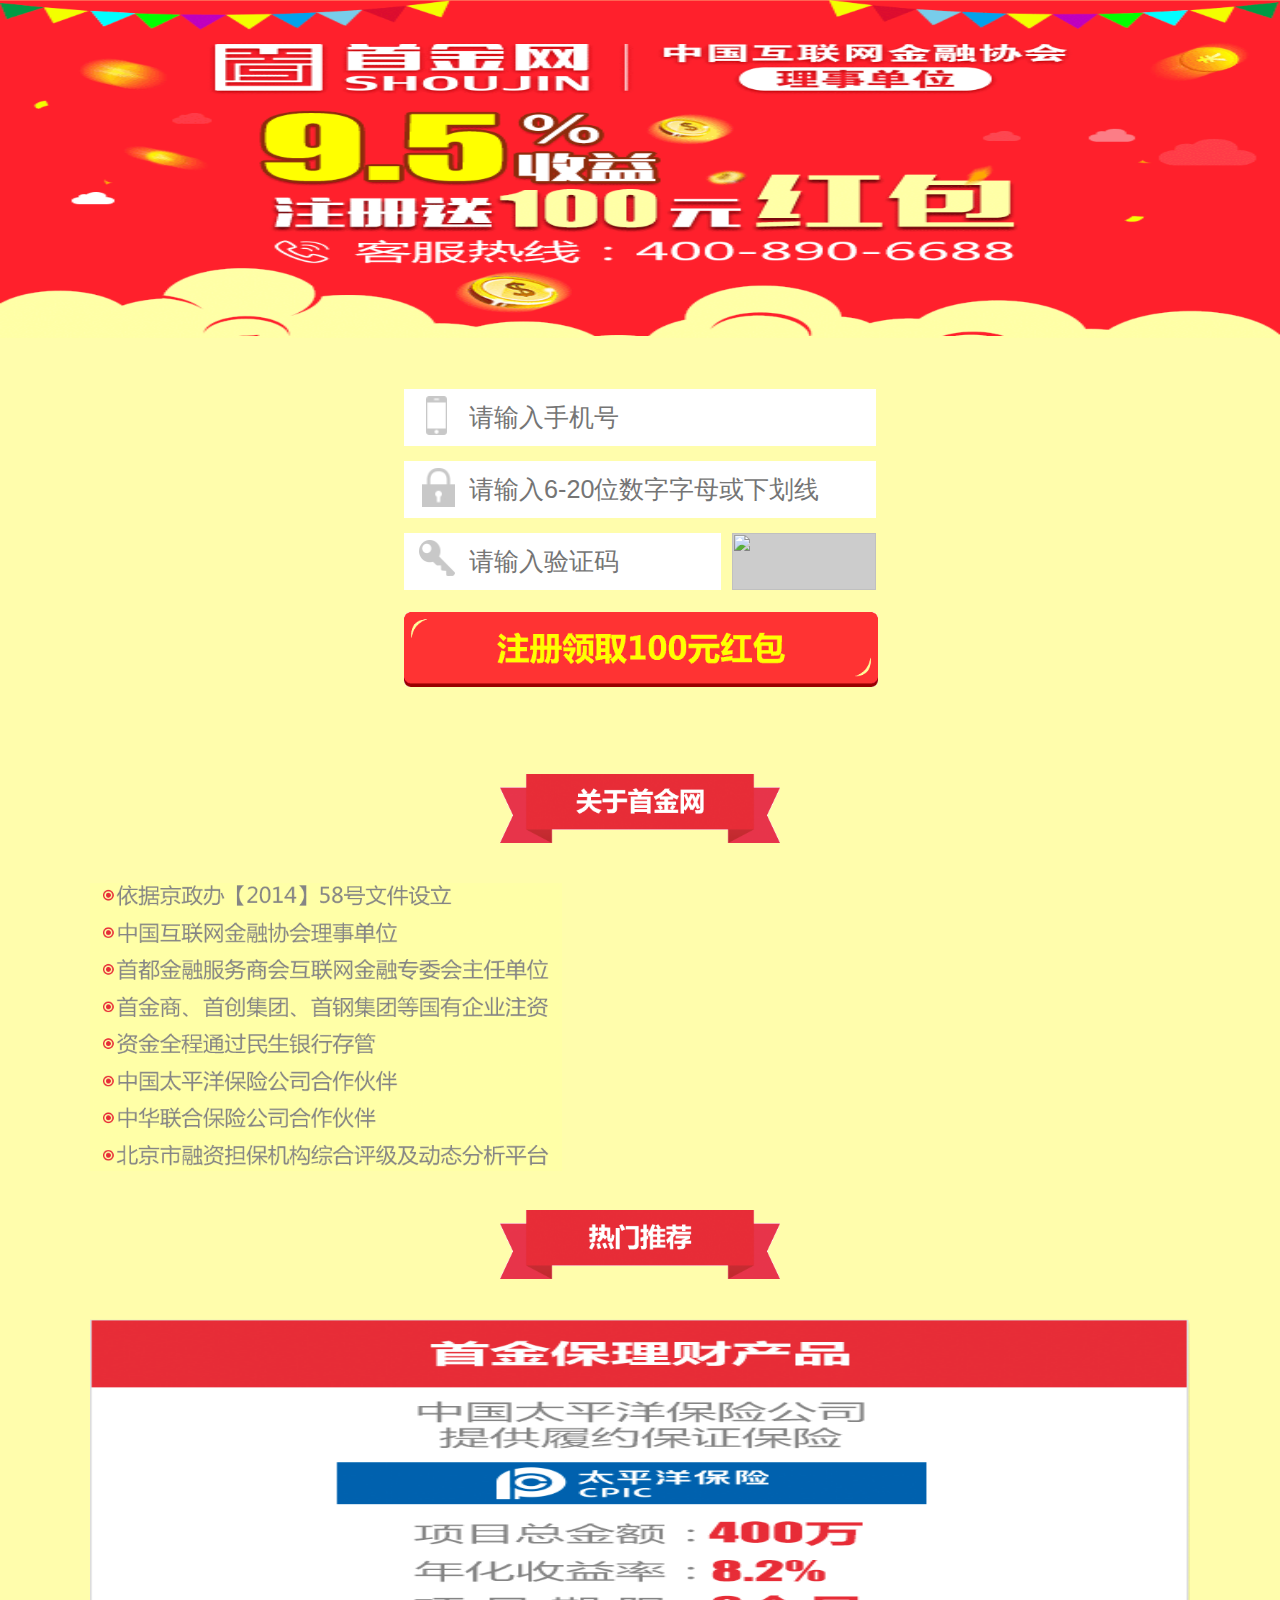
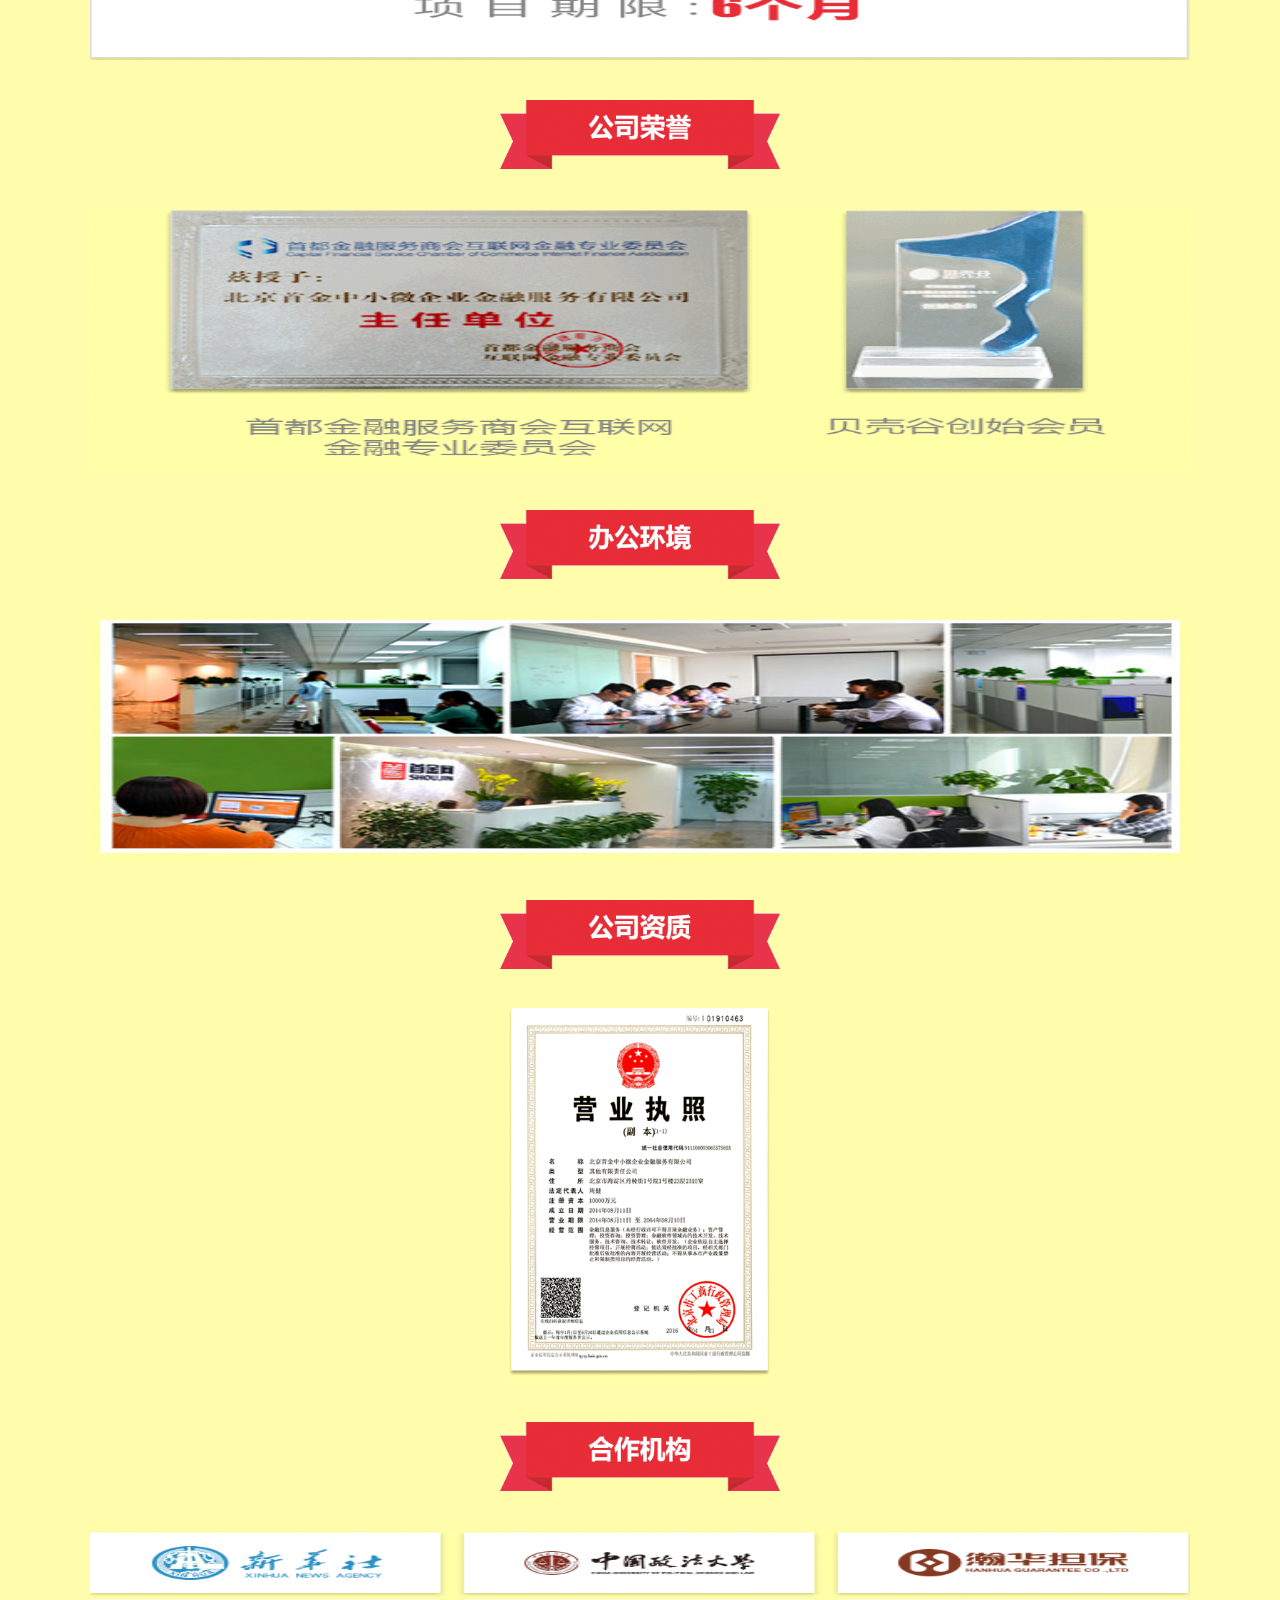
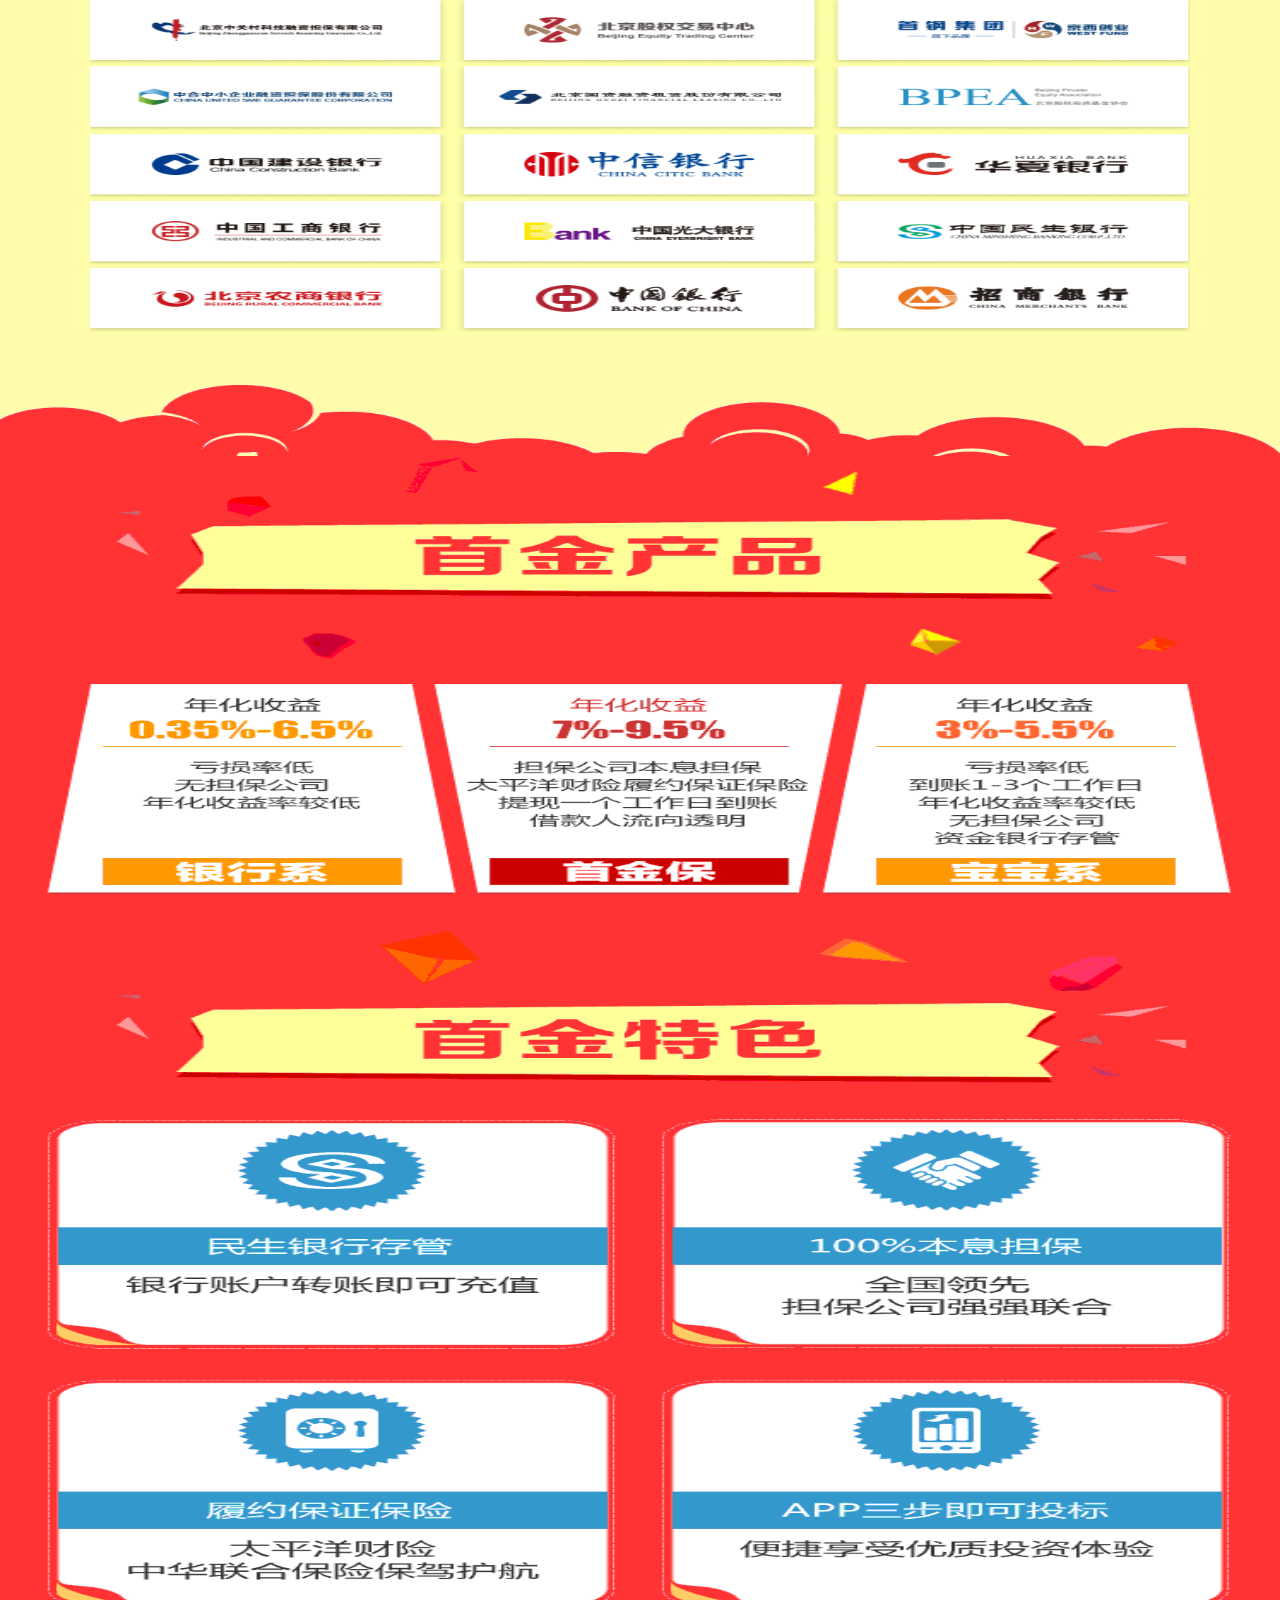
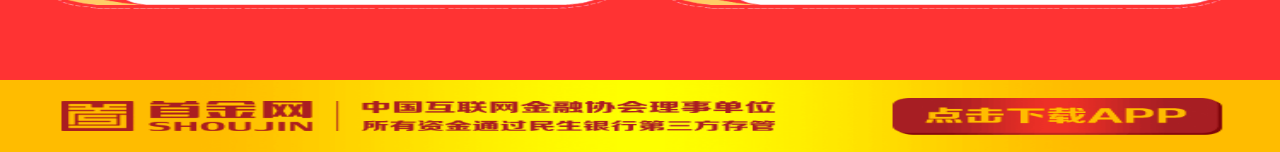
==== index.html @ 2b839c9b "my_project" ====
<!DOCTYPE html>
<html>
<head lang="en">
    <meta charset="UTF-8">
    <meta http-equiv="X-UA-Compatible" content="IE=edge">
    <meta name="renderer" content="webkit">
    <title>首金网欢迎您</title>
    <!--REM适配-->
    <meta content="width=device-width,initial-scale=1.0,maximum-scale=1.0,user-scalable=no" id="viewport"
          name="viewport">
    <script type="text/javascript">
        (function (win, lib) {
            var doc = win.document;
            var docEl = doc.documentElement;
            var devicePixelRatio = win.devicePixelRatio;
            var dpr = 1;
            var scale = 1;

            function setViewport() {
                dpr = 1;
                win.devicePixelRatioValue = dpr;
                scale = 1 / dpr;
                var metaEl = doc.createElement("meta");
                metaEl.setAttribute("name", "viewport");
                metaEl.setAttribute("content", "initial-scale=" + scale + ", maximum-scale=" + scale + ", minimum-scale=" + scale + ", user-scalable=no");
                if (docEl.firstElementChild) {
                    docEl.firstElementChild.appendChild(metaEl)
                } else {
                    var wrap = doc.createElement("div");
                    wrap.appendChild(metaEl);
                    doc.write(wrap.innerHTML)
                }
            }

            setViewport();
            var newBase = 100;

            function setRem() {
                var visualView = Math.min(docEl.getBoundingClientRect().width, lib.maxWidth);
                newBase = 100 * visualView / lib.desinWidth;
                docEl.style.fontSize = newBase + "px"
            }

            var tid;
            lib.desinWidth = 640;
            lib.baseFont = 18;
            lib.maxWidth = 540;
            lib.init = function () {
                win.addEventListener("resize", function () {
                    clearTimeout(tid);
                    tid = setTimeout(setRem, 300)
                }, false);
                win.addEventListener("pageshow", function (e) {
                    if (e.persisted) {
                        clearTimeout(tid);
                        tid = setTimeout(setRem, 300)
                    }
                }, false);
                if (doc.readyState === "complete") {
                    doc.body.style.fontSize = lib.baseFont * dpr + "px"
                } else {
                    doc.addEventListener("DOMContentLoaded", function (e) {
                        doc.body.style.fontSize = lib.baseFont * dpr + "px"
                    }, false)
                }
                setRem();
                docEl.setAttribute("data-dpr", dpr)
            }
        })(window, window["adaptive"] || (window["adaptive"] = {}));
        window['adaptive'].desinWidth = 750;// 设计图宽度
        window['adaptive'].baseFont = 12;// 没有缩放时的字体大小
        window['adaptive'].maxWidth = 540;// 页面最大宽度 默认540
        window['adaptive'].init();// 调用初始化方法
    </script>
    <!--REM适配-->
    <!--百度统计-->
    <script type="text/javascript">
        var _hmt = _hmt || [];
        (function() {
            var hm = document.createElement("script");
            hm.src = "//hm.baidu.com/hm.js?404a266a307c3f854081ab5a4486904d";
            var s = document.getElementsByTagName("script")[0];
            s.parentNode.insertBefore(hm, s);
        })();
    </script>
    <link rel="stylesheet" href="css/propagate.css"/>
</head>
<body>
    <div class="mainTop"></div>
    <div class="registerBoxCon">
        <div class="registerBox">
            <form action="">
                <input type="text" onkeyup="value=value.replace(/[^\d]/g,'')" placeholder="请输入手机号" class="phone"/>
                <input type="password" placeholder="请输入6-20位数字字母或下划线" class="passWord"/>
                <input type="text" placeholder="请输入验证码" class="keyCode"/>
                <div class="code"><img src="" alt=""/></div>
                <img class="phoneIcon" src="images/webPropagate/phoneIcon.png" alt=""/>
                <img class="lockIcon" src="images/webPropagate/lockIcon.png" alt=""/>
                <img class="keyIcon" src="images/webPropagate/key.png" alt=""/>
            </form>
            <div class="register"></div>

        </div>
        <div class="prompt"></div>
    </div>
    <div class="mainBody">
        <div class="mainContent">
            <div class="mainTitle aboutSJ"></div>
            <div class="aboutContent"></div>
            <div class="mainTitle hotTitle"></div>
            <div class="hotPro">
            </div>
            <div class="mainTitle companyHonor"></div>
            <div class="honor"></div>
            <div class="mainTitle workOffice"></div>
            <div class="office"></div>
            <div class="mainTitle seniorityTitle"></div>
            <div class="seniority"></div>
            <div class="mainTitle cooperateTitle"></div>
            <div class="cooperate"></div>
        </div>
        <div class="split"></div>
        <div class="mainProduct"></div>
        <div class="footer">
            <a href="http://a.app.qq.com/o/simple.jsp?pkgname=com.cnpay.smf" class="downLoad"></a>
        </div>
    </div>
    <script type="text/javascript" src="js/jquery-1.11.1.min.js"></script>
    <script>
        jQuery.mCheck = function (s, type) {
            var objbool = false;
            var objexp = "";
            switch (type) {
                case 'numletter_': //英文字母和数字和下划线组成
                    objexp = "^[0-9a-zA-Z\_]{6,20}$";
                    break;
                case 'mobile': //手机号码
                    objexp = "^(13[0-9]|15[0-9]|18[0-9]|17[0-9])([0-9]{8})$";
                    break;
            }
            var re = new RegExp(objexp);
            if (re.test(s)) {
                return true;
            }
            else {
                return false;
            }
        };
        $(".phone").on("blur", function () {
            var val = $(this).val();
            if(jQuery.mCheck(val,"mobile")){

            }
            else{
                $(".prompt").html("您输入的手机号码不正确");
                showInfo();
            }
        });
        $(".passWord").on("blur", function () {
            var val = $(this).val();
            if(jQuery.mCheck(val,"numletter_")){

            }
            else{
                $(".prompt").html("密码为6-20位数字字母或下划线");
                showInfo();
            }
        });

        function showInfo(){
            $(".prompt").show(100,function(){
                window.clearTimeout(timer);
                var timer =setTimeout(function() {
                    $(".prompt").hide();
                },2000);
            });
        }
    </script>
</body>
</html>
---- css/propagate.css ----
* {
  margin: 0;
  padding: 0;
  -webkit-user-select: none;
}
input {
  outline: none;
  border: none;
}
.mainTop {
  width: 100%;
  height: 4.7rem;
  background: url("../images/webPropagate/mainTop.png") no-repeat;
  background-size: 100% 100%;
}
.registerBoxCon {
  width: 100%;
  height: 3.5rem;
  background: #fffdac;
  padding-top: 0.6rem;
  padding-bottom: 1.4rem;
  position: relative;
}
.registerBoxCon .prompt {
  position: absolute;
  line-height: 0.8rem;
  font-size: 0.4rem;
  width: 80%;
  left: 50%;
  margin-left: -40%;
  text-align: center;
  color: #FFF;
  top: -10%;
  z-index: 20;
  background: #000;
  opacity: 0.6;
  border-radius: 0.25rem;
  display: none;
}
.registerBoxCon .registerBox {
  width: 6.55rem;
  height: 3.5rem;
  margin: 0 auto;
  position: relative;
}
.registerBoxCon .registerBox input {
  width: 5.65rem;
  height: 0.4rem;
  padding: 0.2rem  0 0.2rem 0.9rem;
  margin: 0.1rem auto;
  background: #FFF;
  font-size: 0.35rem;
  -webkit-appearance: none;
  -webkit-user-select: text;
}
.registerBoxCon .registerBox .keyCode {
  width: 3.5rem;
  float: left;
}
.registerBoxCon .registerBox .code {
  float: right;
  width: 2rem;
  height: 0.8rem;
  background: #CCC;
  margin-top: 0.1rem;
}
.registerBoxCon .registerBox .code > img {
  width: 100%;
  height: 100%;
}
.registerBoxCon .registerBox .phoneIcon {
  width: 0.3rem;
  height: 0.54rem;
  position: absolute;
  left: 0.3rem;
  top: 0.2rem;
}
.registerBoxCon .registerBox .lockIcon {
  width: 0.45rem;
  height: 0.54rem;
  position: absolute;
  left: 0.25rem;
  top: 1.2rem;
}
.registerBoxCon .registerBox .keyIcon {
  width: 0.51rem;
  height: 0.5rem;
  position: absolute;
  left: 0.2rem;
  top: 2.2rem;
}
.registerBoxCon .registerBox .register {
  width: 6.58rem;
  height: 1.05rem;
  margin-top: 1.2rem;
  background: url("../images/webPropagate/register.png") no-repeat;
  background-size: 100% 100%;
  clear: both;
}
.mainBody {
  width: 100%;
  min-height: 8.64rem;
  background: #fffdac;
  overflow: hidden;
}
.mainBody .mainContent {
  width: 86%;
  min-height: 8.64rem;
  margin: 0 auto;
}
.mainBody .mainContent .hotTitle {
  background: url("../images/webPropagate/hotPromate.png") no-repeat;
  background-size: 100% 100%;
}
.mainBody .mainContent .hotPro {
  width: 100%;
  height: 4.74rem;
  background: url("../images/webPropagate/hotPro.png") no-repeat;
  background-size: 100% 100%;
  position: relative;
}
.mainBody .mainContent .mainTitle {
  width: 3.9rem;
  height: 0.96rem;
  margin: 0.55rem auto;
}
.mainBody .mainContent .aboutSJ {
  background: url("../images/webPropagate/aboutSJ.png") no-repeat;
  background-size: 100% 100%;
}
.mainBody .mainContent .aboutContent {
  width: 6.56rem;
  height: 4rem;
  background: url("../images/webPropagate/aboutContent.png") no-repeat;
  background-size: 100% 100%;
}
.mainBody .mainContent .companyHonor {
  background: url("../images/webPropagate/companyHonor.png") no-repeat;
  background-size: 100% 100%;
}
.mainBody .mainContent .honor {
  width: 100%;
  height: 3.64rem;
  background: url("../images/webPropagate/honor.png") no-repeat;
  background-size: 100% 100%;
}
.mainBody .mainContent .workOffice {
  background: url("../images/webPropagate/workoffice.png") no-repeat;
  background-size: 100% 100%;
}
.mainBody .mainContent .office {
  width: 100%;
  height: 3.35rem;
  background: url("../images/webPropagate/office.jpg") no-repeat;
  background-size: 100% 100%;
}
.mainBody .mainContent .seniorityTitle {
  background: url("../images/webPropagate/seniorityTitle.png") no-repeat;
  background-size: 100% 100%;
}
.mainBody .mainContent .seniority {
  width: 3.63rem;
  height: 5.2rem;
  margin: 0 auto;
  background: url("../images/webPropagate/qualificationsSJ.png") no-repeat;
  background-size: 100% 100%;
}
.mainBody .mainContent .cooperateTitle {
  background: url("../images/webPropagate/cooperateTitle.png") no-repeat;
  background-size: 100% 100%;
}
.mainBody .mainContent .cooperate {
  width: 100%;
  height: 5.6rem;
  background: url("../images/webPropagate/cooperationSJ.png") no-repeat;
  background-size: 100% 100%;
}
.mainBody .split {
  width: 100%;
  height: 1rem;
  background: url("../images/webPropagate/split.png") no-repeat;
  background-size: 100% 100%;
  margin-top: 0.7rem;
}
.mainBody .mainProduct {
  margin-top: -1px;
  width: 100%;
  height: 17rem;
  background: url("../images/webPropagate/mainProduct.png") no-repeat;
  background-size: 100% 100%;
}
.mainBody .footer {
  width: 100%;
  height: 1rem;
  background: url("../images/webPropagate/footer.png") no-repeat;
  background-size: 100% 100%;
  position: relative;
}
.mainBody .footer .downLoad {
  display: block;
  width: 1.95rem;
  height: 0.5rem;
  margin-top: 0.25rem;
  position: absolute;
  right: 0.35rem;
}
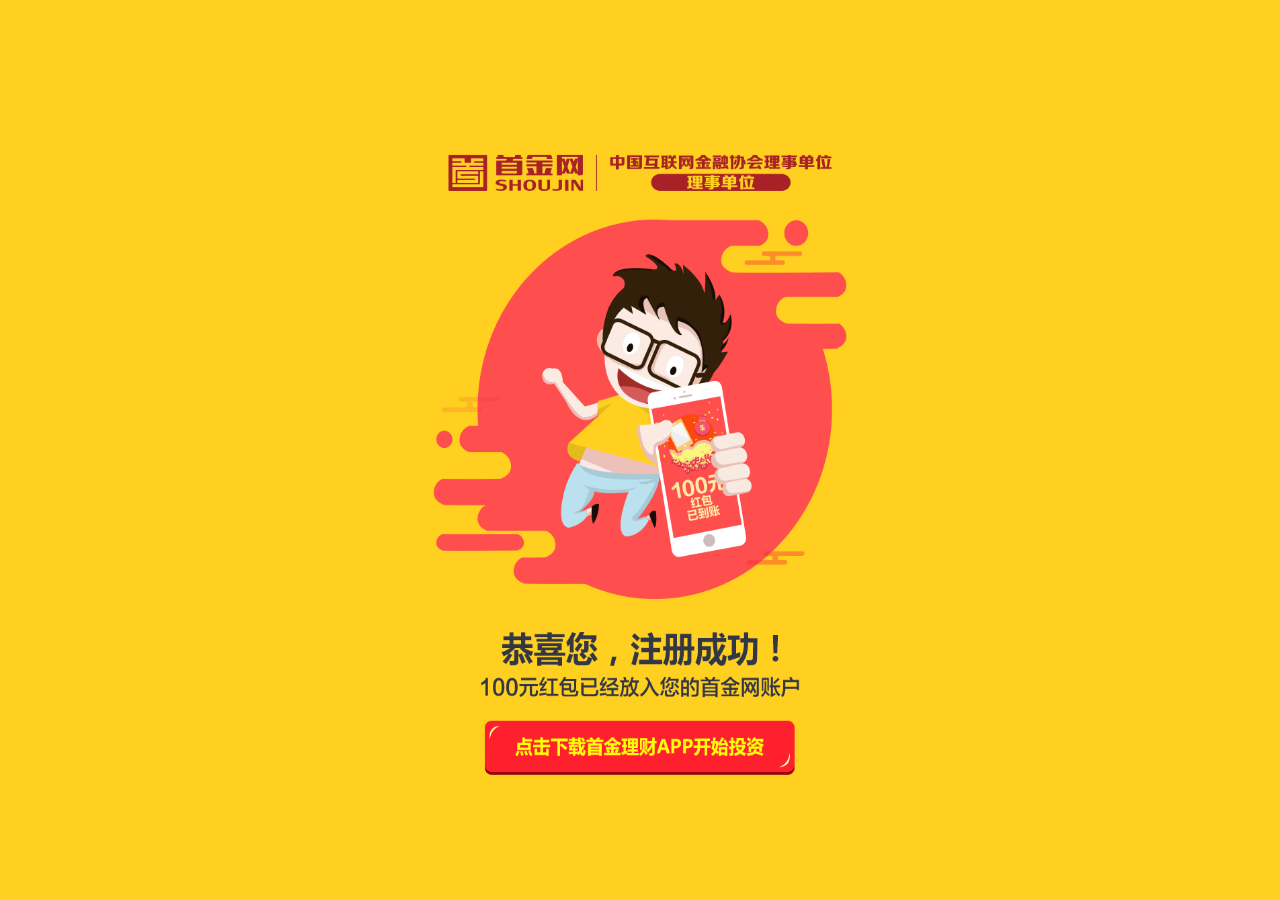
==== commit 7964dfe0: "ss" ====
--- a/index.html
+++ b/index.html
@@ -2,9 +2,7 @@
 <html>
 <head lang="en">
     <meta charset="UTF-8">
-    <meta http-equiv="X-UA-Compatible" content="IE=edge">
-    <meta name="renderer" content="webkit">
-    <title>首金网欢迎您</title>
+    <title>注册成功</title>
     <!--REM适配-->
     <meta content="width=device-width,initial-scale=1.0,maximum-scale=1.0,user-scalable=no" id="viewport"
           name="viewport">
@@ -73,108 +71,48 @@
         window['adaptive'].init();// 调用初始化方法
     </script>
     <!--REM适配-->
-    <!--百度统计-->
-    <script type="text/javascript">
-        var _hmt = _hmt || [];
-        (function() {
-            var hm = document.createElement("script");
-            hm.src = "//hm.baidu.com/hm.js?404a266a307c3f854081ab5a4486904d";
-            var s = document.getElementsByTagName("script")[0];
-            s.parentNode.insertBefore(hm, s);
-        })();
-    </script>
-    <link rel="stylesheet" href="css/propagate.css"/>
+    <style type="text/css">
+        *{margin: 0;padding: 0}
+        html,body{
+            width: 100%;
+            height: 100%;
+            background: #ffd020;
+        }
+        .success{
+            width: 7rem;
+            height: 10rem;
+            position: absolute;
+            left: 50%;
+            top: 50%;
+            margin: -5rem 0 0 -3.5rem;
+            background:url("images/webPropagate/sucess.png")no-repeat top left;
+            background-size: 100% 100%;
+            z-index: 10;
+        }
+        .success .box{
+            width: 100%;
+            height: 100%;
+            position: relative;
+        }
+        .success .box .downLoad{
+            display: block;
+            width: 4.4rem;
+            height: 0.8rem;
+            position: absolute;
+            z-index: 11;
+            left: 50%;
+            bottom: 0.5rem;
+            margin-left: -2.2rem;
+            -webkit-tap-highlight-color: rgba(0, 0, 0, 0);
+        }
+    </style>
 </head>
 <body>
-    <div class="mainTop"></div>
-    <div class="registerBoxCon">
-        <div class="registerBox">
-            <form action="">
-                <input type="text" onkeyup="value=value.replace(/[^\d]/g,'')" placeholder="请输入手机号" class="phone"/>
-                <input type="password" placeholder="请输入6-20位数字字母或下划线" class="passWord"/>
-                <input type="text" placeholder="请输入验证码" class="keyCode"/>
-                <div class="code"><img src="" alt=""/></div>
-                <img class="phoneIcon" src="images/webPropagate/phoneIcon.png" alt=""/>
-                <img class="lockIcon" src="images/webPropagate/lockIcon.png" alt=""/>
-                <img class="keyIcon" src="images/webPropagate/key.png" alt=""/>
-            </form>
-            <div class="register"></div>
+<div class="success">
+    <div class="box">
+        <a href="http://a.app.qq.com/o/simple.jsp?pkgname=com.cnpay.smf" class="downLoad"></a>
+    </div>
+</div>
 
-        </div>
-        <div class="prompt"></div>
-    </div>
-    <div class="mainBody">
-        <div class="mainContent">
-            <div class="mainTitle aboutSJ"></div>
-            <div class="aboutContent"></div>
-            <div class="mainTitle hotTitle"></div>
-            <div class="hotPro">
-            </div>
-            <div class="mainTitle companyHonor"></div>
-            <div class="honor"></div>
-            <div class="mainTitle workOffice"></div>
-            <div class="office"></div>
-            <div class="mainTitle seniorityTitle"></div>
-            <div class="seniority"></div>
-            <div class="mainTitle cooperateTitle"></div>
-            <div class="cooperate"></div>
-        </div>
-        <div class="split"></div>
-        <div class="mainProduct"></div>
-        <div class="footer">
-            <a href="http://a.app.qq.com/o/simple.jsp?pkgname=com.cnpay.smf" class="downLoad"></a>
-        </div>
-    </div>
-    <script type="text/javascript" src="js/jquery-1.11.1.min.js"></script>
-    <script>
-        jQuery.mCheck = function (s, type) {
-            var objbool = false;
-            var objexp = "";
-            switch (type) {
-                case 'numletter_': //英文字母和数字和下划线组成
-                    objexp = "^[0-9a-zA-Z\_]{6,20}$";
-                    break;
-                case 'mobile': //手机号码
-                    objexp = "^(13[0-9]|15[0-9]|18[0-9]|17[0-9])([0-9]{8})$";
-                    break;
-            }
-            var re = new RegExp(objexp);
-            if (re.test(s)) {
-                return true;
-            }
-            else {
-                return false;
-            }
-        };
-        $(".phone").on("blur", function () {
-            var val = $(this).val();
-            if(jQuery.mCheck(val,"mobile")){
-
-            }
-            else{
-                $(".prompt").html("您输入的手机号码不正确");
-                showInfo();
-            }
-        });
-        $(".passWord").on("blur", function () {
-            var val = $(this).val();
-            if(jQuery.mCheck(val,"numletter_")){
-
-            }
-            else{
-                $(".prompt").html("密码为6-20位数字字母或下划线");
-                showInfo();
-            }
-        });
-
-        function showInfo(){
-            $(".prompt").show(100,function(){
-                window.clearTimeout(timer);
-                var timer =setTimeout(function() {
-                    $(".prompt").hide();
-                },2000);
-            });
-        }
-    </script>
 </body>
 </html>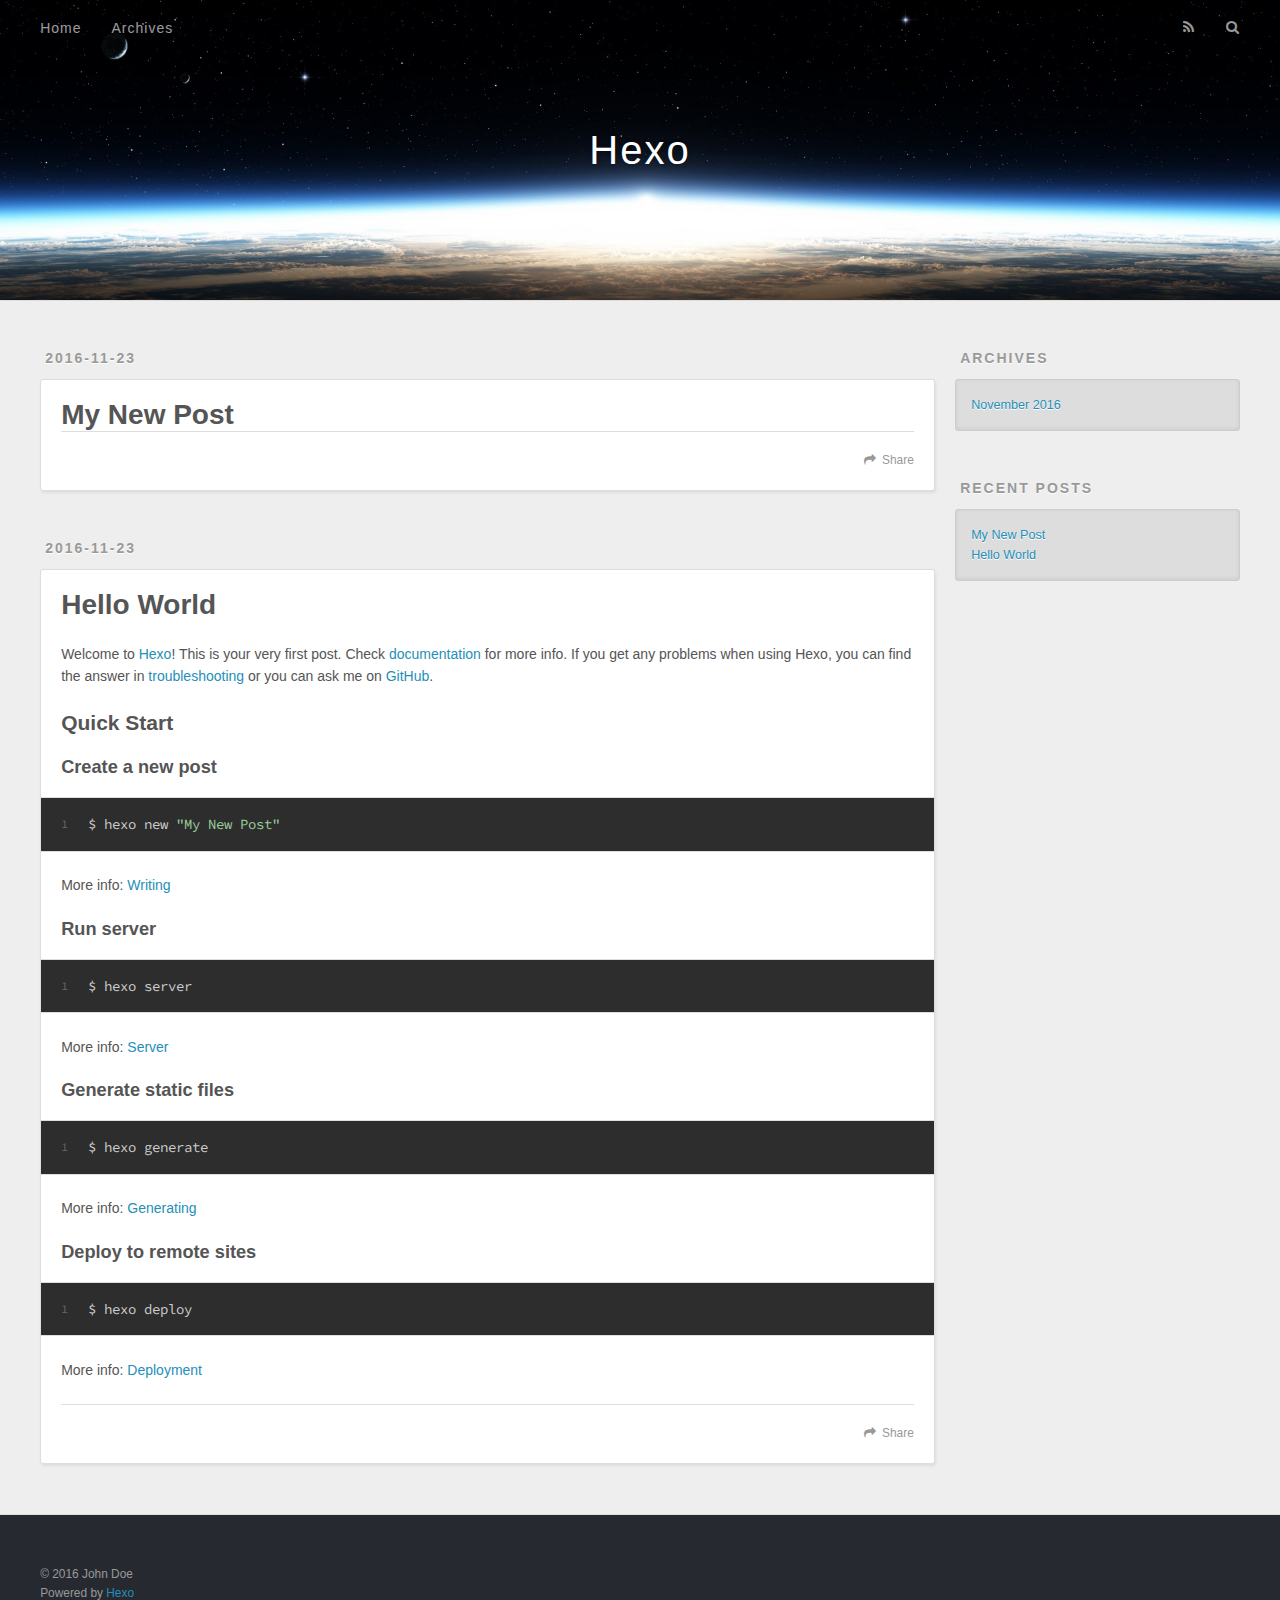
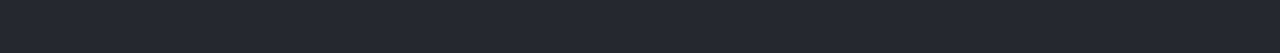
==== commit c2c7dfbc: "第一篇博客" ====
--- a/index.html
+++ b/index.html
@@ -1,118 +1,220 @@
 <!DOCTYPE html>
 <html>
-<head lang="en">
-    <meta charset="UTF-8">
-    <title>注册成功</title>
-    <!--REM适配-->
-    <meta content="width=device-width,initial-scale=1.0,maximum-scale=1.0,user-scalable=no" id="viewport"
-          name="viewport">
-    <script type="text/javascript">
-        (function (win, lib) {
-            var doc = win.document;
-            var docEl = doc.documentElement;
-            var devicePixelRatio = win.devicePixelRatio;
-            var dpr = 1;
-            var scale = 1;
-
-            function setViewport() {
-                dpr = 1;
-                win.devicePixelRatioValue = dpr;
-                scale = 1 / dpr;
-                var metaEl = doc.createElement("meta");
-                metaEl.setAttribute("name", "viewport");
-                metaEl.setAttribute("content", "initial-scale=" + scale + ", maximum-scale=" + scale + ", minimum-scale=" + scale + ", user-scalable=no");
-                if (docEl.firstElementChild) {
-                    docEl.firstElementChild.appendChild(metaEl)
-                } else {
-                    var wrap = doc.createElement("div");
-                    wrap.appendChild(metaEl);
-                    doc.write(wrap.innerHTML)
-                }
-            }
-
-            setViewport();
-            var newBase = 100;
-
-            function setRem() {
-                var visualView = Math.min(docEl.getBoundingClientRect().width, lib.maxWidth);
-                newBase = 100 * visualView / lib.desinWidth;
-                docEl.style.fontSize = newBase + "px"
-            }
-
-            var tid;
-            lib.desinWidth = 640;
-            lib.baseFont = 18;
-            lib.maxWidth = 540;
-            lib.init = function () {
-                win.addEventListener("resize", function () {
-                    clearTimeout(tid);
-                    tid = setTimeout(setRem, 300)
-                }, false);
-                win.addEventListener("pageshow", function (e) {
-                    if (e.persisted) {
-                        clearTimeout(tid);
-                        tid = setTimeout(setRem, 300)
-                    }
-                }, false);
-                if (doc.readyState === "complete") {
-                    doc.body.style.fontSize = lib.baseFont * dpr + "px"
-                } else {
-                    doc.addEventListener("DOMContentLoaded", function (e) {
-                        doc.body.style.fontSize = lib.baseFont * dpr + "px"
-                    }, false)
-                }
-                setRem();
-                docEl.setAttribute("data-dpr", dpr)
-            }
-        })(window, window["adaptive"] || (window["adaptive"] = {}));
-        window['adaptive'].desinWidth = 750;// 设计图宽度
-        window['adaptive'].baseFont = 12;// 没有缩放时的字体大小
-        window['adaptive'].maxWidth = 540;// 页面最大宽度 默认540
-        window['adaptive'].init();// 调用初始化方法
-    </script>
-    <!--REM适配-->
-    <style type="text/css">
-        *{margin: 0;padding: 0}
-        html,body{
-            width: 100%;
-            height: 100%;
-            background: #ffd020;
-        }
-        .success{
-            width: 7rem;
-            height: 10rem;
-            position: absolute;
-            left: 50%;
-            top: 50%;
-            margin: -5rem 0 0 -3.5rem;
-            background:url("images/webPropagate/sucess.png")no-repeat top left;
-            background-size: 100% 100%;
-            z-index: 10;
-        }
-        .success .box{
-            width: 100%;
-            height: 100%;
-            position: relative;
-        }
-        .success .box .downLoad{
-            display: block;
-            width: 4.4rem;
-            height: 0.8rem;
-            position: absolute;
-            z-index: 11;
-            left: 50%;
-            bottom: 0.5rem;
-            margin-left: -2.2rem;
-            -webkit-tap-highlight-color: rgba(0, 0, 0, 0);
-        }
-    </style>
+<head>
+  <meta charset="utf-8">
+  
+  <title>Hexo</title>
+  <meta name="viewport" content="width=device-width, initial-scale=1, maximum-scale=1">
+  <meta property="og:type" content="website">
+<meta property="og:title" content="Hexo">
+<meta property="og:url" content="http://yoursite.com/index.html">
+<meta property="og:site_name" content="Hexo">
+<meta name="twitter:card" content="summary">
+<meta name="twitter:title" content="Hexo">
+  
+    <link rel="alternate" href="/atom.xml" title="Hexo" type="application/atom+xml">
+  
+  
+    <link rel="icon" href="/favicon.png">
+  
+  
+    <link href="//fonts.googleapis.com/css?family=Source+Code+Pro" rel="stylesheet" type="text/css">
+  
+  <link rel="stylesheet" href="/css/style.css">
+  
+
 </head>
+
 <body>
-<div class="success">
-    <div class="box">
-        <a href="http://a.app.qq.com/o/simple.jsp?pkgname=com.cnpay.smf" class="downLoad"></a>
-    </div>
-</div>
-
+  <div id="container">
+    <div id="wrap">
+      <header id="header">
+  <div id="banner"></div>
+  <div id="header-outer" class="outer">
+    <div id="header-title" class="inner">
+      <h1 id="logo-wrap">
+        <a href="/" id="logo">Hexo</a>
+      </h1>
+      
+    </div>
+    <div id="header-inner" class="inner">
+      <nav id="main-nav">
+        <a id="main-nav-toggle" class="nav-icon"></a>
+        
+          <a class="main-nav-link" href="/">Home</a>
+        
+          <a class="main-nav-link" href="/archives">Archives</a>
+        
+      </nav>
+      <nav id="sub-nav">
+        
+          <a id="nav-rss-link" class="nav-icon" href="/atom.xml" title="RSS Feed"></a>
+        
+        <a id="nav-search-btn" class="nav-icon" title="Search"></a>
+      </nav>
+      <div id="search-form-wrap">
+        <form action="//google.com/search" method="get" accept-charset="UTF-8" class="search-form"><input type="search" name="q" results="0" class="search-form-input" placeholder="Search"><button type="submit" class="search-form-submit">&#xF002;</button><input type="hidden" name="sitesearch" value="http://yoursite.com"></form>
+      </div>
+    </div>
+  </div>
+</header>
+      <div class="outer">
+        <section id="main">
+  
+    <article id="post-My-New-Post" class="article article-type-post" itemscope itemprop="blogPost">
+  <div class="article-meta">
+    <a href="/2016/11/23/My-New-Post/" class="article-date">
+  <time datetime="2016-11-23T03:08:40.000Z" itemprop="datePublished">2016-11-23</time>
+</a>
+    
+  </div>
+  <div class="article-inner">
+    
+    
+      <header class="article-header">
+        
+  
+    <h1 itemprop="name">
+      <a class="article-title" href="/2016/11/23/My-New-Post/">My New Post</a>
+    </h1>
+  
+
+      </header>
+    
+    <div class="article-entry" itemprop="articleBody">
+      
+        
+      
+    </div>
+    <footer class="article-footer">
+      <a data-url="http://yoursite.com/2016/11/23/My-New-Post/" data-id="civucq09y0000j0task7hei7u" class="article-share-link">Share</a>
+      
+      
+    </footer>
+  </div>
+  
+</article>
+
+
+  
+    <article id="post-hello-world" class="article article-type-post" itemscope itemprop="blogPost">
+  <div class="article-meta">
+    <a href="/2016/11/23/hello-world/" class="article-date">
+  <time datetime="2016-11-23T02:58:22.839Z" itemprop="datePublished">2016-11-23</time>
+</a>
+    
+  </div>
+  <div class="article-inner">
+    
+    
+      <header class="article-header">
+        
+  
+    <h1 itemprop="name">
+      <a class="article-title" href="/2016/11/23/hello-world/">Hello World</a>
+    </h1>
+  
+
+      </header>
+    
+    <div class="article-entry" itemprop="articleBody">
+      
+        <p>Welcome to <a href="https://hexo.io/" target="_blank" rel="external">Hexo</a>! This is your very first post. Check <a href="https://hexo.io/docs/" target="_blank" rel="external">documentation</a> for more info. If you get any problems when using Hexo, you can find the answer in <a href="https://hexo.io/docs/troubleshooting.html" target="_blank" rel="external">troubleshooting</a> or you can ask me on <a href="https://github.com/hexojs/hexo/issues" target="_blank" rel="external">GitHub</a>.</p>
+<h2 id="Quick-Start"><a href="#Quick-Start" class="headerlink" title="Quick Start"></a>Quick Start</h2><h3 id="Create-a-new-post"><a href="#Create-a-new-post" class="headerlink" title="Create a new post"></a>Create a new post</h3><figure class="highlight bash"><table><tr><td class="gutter"><pre><div class="line">1</div></pre></td><td class="code"><pre><div class="line">$ hexo new <span class="string">"My New Post"</span></div></pre></td></tr></table></figure>
+<p>More info: <a href="https://hexo.io/docs/writing.html" target="_blank" rel="external">Writing</a></p>
+<h3 id="Run-server"><a href="#Run-server" class="headerlink" title="Run server"></a>Run server</h3><figure class="highlight bash"><table><tr><td class="gutter"><pre><div class="line">1</div></pre></td><td class="code"><pre><div class="line">$ hexo server</div></pre></td></tr></table></figure>
+<p>More info: <a href="https://hexo.io/docs/server.html" target="_blank" rel="external">Server</a></p>
+<h3 id="Generate-static-files"><a href="#Generate-static-files" class="headerlink" title="Generate static files"></a>Generate static files</h3><figure class="highlight bash"><table><tr><td class="gutter"><pre><div class="line">1</div></pre></td><td class="code"><pre><div class="line">$ hexo generate</div></pre></td></tr></table></figure>
+<p>More info: <a href="https://hexo.io/docs/generating.html" target="_blank" rel="external">Generating</a></p>
+<h3 id="Deploy-to-remote-sites"><a href="#Deploy-to-remote-sites" class="headerlink" title="Deploy to remote sites"></a>Deploy to remote sites</h3><figure class="highlight bash"><table><tr><td class="gutter"><pre><div class="line">1</div></pre></td><td class="code"><pre><div class="line">$ hexo deploy</div></pre></td></tr></table></figure>
+<p>More info: <a href="https://hexo.io/docs/deployment.html" target="_blank" rel="external">Deployment</a></p>
+
+      
+    </div>
+    <footer class="article-footer">
+      <a data-url="http://yoursite.com/2016/11/23/hello-world/" data-id="civucq09y0001j0taluwm1w21" class="article-share-link">Share</a>
+      
+      
+    </footer>
+  </div>
+  
+</article>
+
+
+  
+
+</section>
+        
+          <aside id="sidebar">
+  
+    
+
+  
+    
+
+  
+    
+  
+    
+  <div class="widget-wrap">
+    <h3 class="widget-title">Archives</h3>
+    <div class="widget">
+      <ul class="archive-list"><li class="archive-list-item"><a class="archive-list-link" href="/archives/2016/11/">November 2016</a></li></ul>
+    </div>
+  </div>
+
+
+  
+    
+  <div class="widget-wrap">
+    <h3 class="widget-title">Recent Posts</h3>
+    <div class="widget">
+      <ul>
+        
+          <li>
+            <a href="/2016/11/23/My-New-Post/">My New Post</a>
+          </li>
+        
+          <li>
+            <a href="/2016/11/23/hello-world/">Hello World</a>
+          </li>
+        
+      </ul>
+    </div>
+  </div>
+
+  
+</aside>
+        
+      </div>
+      <footer id="footer">
+  
+  <div class="outer">
+    <div id="footer-info" class="inner">
+      &copy; 2016 John Doe<br>
+      Powered by <a href="http://hexo.io/" target="_blank">Hexo</a>
+    </div>
+  </div>
+</footer>
+    </div>
+    <nav id="mobile-nav">
+  
+    <a href="/" class="mobile-nav-link">Home</a>
+  
+    <a href="/archives" class="mobile-nav-link">Archives</a>
+  
+</nav>
+    
+
+<script src="//ajax.googleapis.com/ajax/libs/jquery/2.0.3/jquery.min.js"></script>
+
+
+  <link rel="stylesheet" href="/fancybox/jquery.fancybox.css">
+  <script src="/fancybox/jquery.fancybox.pack.js"></script>
+
+
+<script src="/js/script.js"></script>
+
+  </div>
 </body>
 </html>--- a/css/style.css
+++ b/css/style.css
@@ -0,0 +1,1374 @@
+body {
+  width: 100%;
+}
+body:before,
+body:after {
+  content: "";
+  display: table;
+}
+body:after {
+  clear: both;
+}
+html,
+body,
+div,
+span,
+applet,
+object,
+iframe,
+h1,
+h2,
+h3,
+h4,
+h5,
+h6,
+p,
+blockquote,
+pre,
+a,
+abbr,
+acronym,
+address,
+big,
+cite,
+code,
+del,
+dfn,
+em,
+img,
+ins,
+kbd,
+q,
+s,
+samp,
+small,
+strike,
+strong,
+sub,
+sup,
+tt,
+var,
+dl,
+dt,
+dd,
+ol,
+ul,
+li,
+fieldset,
+form,
+label,
+legend,
+table,
+caption,
+tbody,
+tfoot,
+thead,
+tr,
+th,
+td {
+  margin: 0;
+  padding: 0;
+  border: 0;
+  outline: 0;
+  font-weight: inherit;
+  font-style: inherit;
+  font-family: inherit;
+  font-size: 100%;
+  vertical-align: baseline;
+}
+body {
+  line-height: 1;
+  color: #000;
+  background: #fff;
+}
+ol,
+ul {
+  list-style: none;
+}
+table {
+  border-collapse: separate;
+  border-spacing: 0;
+  vertical-align: middle;
+}
+caption,
+th,
+td {
+  text-align: left;
+  font-weight: normal;
+  vertical-align: middle;
+}
+a img {
+  border: none;
+}
+input,
+button {
+  margin: 0;
+  padding: 0;
+}
+input::-moz-focus-inner,
+button::-moz-focus-inner {
+  border: 0;
+  padding: 0;
+}
+@font-face {
+  font-family: FontAwesome;
+  font-style: normal;
+  font-weight: normal;
+  src: url("fonts/fontawesome-webfont.eot?v=#4.0.3");
+  src: url("fonts/fontawesome-webfont.eot?#iefix&v=#4.0.3") format("embedded-opentype"), url("fonts/fontawesome-webfont.woff?v=#4.0.3") format("woff"), url("fonts/fontawesome-webfont.ttf?v=#4.0.3") format("truetype"), url("fonts/fontawesome-webfont.svg#fontawesomeregular?v=#4.0.3") format("svg");
+}
+html,
+body,
+#container {
+  height: 100%;
+}
+body {
+  background: #eee;
+  font: 14px "Helvetica Neue", Helvetica, Arial, sans-serif;
+  -webkit-text-size-adjust: 100%;
+}
+.outer {
+  max-width: 1220px;
+  margin: 0 auto;
+  padding: 0 20px;
+}
+.outer:before,
+.outer:after {
+  content: "";
+  display: table;
+}
+.outer:after {
+  clear: both;
+}
+.inner {
+  display: inline;
+  float: left;
+  width: 98.33333333333333%;
+  margin: 0 0.833333333333333%;
+}
+.left,
+.alignleft {
+  float: left;
+}
+.right,
+.alignright {
+  float: right;
+}
+.clear {
+  clear: both;
+}
+#container {
+  position: relative;
+}
+.mobile-nav-on {
+  overflow: hidden;
+}
+#wrap {
+  height: 100%;
+  width: 100%;
+  position: absolute;
+  top: 0;
+  left: 0;
+  -webkit-transition: 0.2s ease-out;
+  -moz-transition: 0.2s ease-out;
+  -ms-transition: 0.2s ease-out;
+  transition: 0.2s ease-out;
+  z-index: 1;
+  background: #eee;
+}
+.mobile-nav-on #wrap {
+  left: 280px;
+}
+@media screen and (min-width: 768px) {
+  #main {
+    display: inline;
+    float: left;
+    width: 73.33333333333333%;
+    margin: 0 0.833333333333333%;
+  }
+}
+.article-date,
+.article-category-link,
+.archive-year,
+.widget-title {
+  text-decoration: none;
+  text-transform: uppercase;
+  letter-spacing: 2px;
+  color: #999;
+  margin-bottom: 1em;
+  margin-left: 5px;
+  line-height: 1em;
+  text-shadow: 0 1px #fff;
+  font-weight: bold;
+}
+.article-inner,
+.archive-article-inner {
+  background: #fff;
+  -webkit-box-shadow: 1px 2px 3px #ddd;
+  box-shadow: 1px 2px 3px #ddd;
+  border: 1px solid #ddd;
+  border-radius: 3px;
+}
+.article-entry h1,
+.widget h1 {
+  font-size: 2em;
+}
+.article-entry h2,
+.widget h2 {
+  font-size: 1.5em;
+}
+.article-entry h3,
+.widget h3 {
+  font-size: 1.3em;
+}
+.article-entry h4,
+.widget h4 {
+  font-size: 1.2em;
+}
+.article-entry h5,
+.widget h5 {
+  font-size: 1em;
+}
+.article-entry h6,
+.widget h6 {
+  font-size: 1em;
+  color: #999;
+}
+.article-entry hr,
+.widget hr {
+  border: 1px dashed #ddd;
+}
+.article-entry strong,
+.widget strong {
+  font-weight: bold;
+}
+.article-entry em,
+.widget em,
+.article-entry cite,
+.widget cite {
+  font-style: italic;
+}
+.article-entry sup,
+.widget sup,
+.article-entry sub,
+.widget sub {
+  font-size: 0.75em;
+  line-height: 0;
+  position: relative;
+  vertical-align: baseline;
+}
+.article-entry sup,
+.widget sup {
+  top: -0.5em;
+}
+.article-entry sub,
+.widget sub {
+  bottom: -0.2em;
+}
+.article-entry small,
+.widget small {
+  font-size: 0.85em;
+}
+.article-entry acronym,
+.widget acronym,
+.article-entry abbr,
+.widget abbr {
+  border-bottom: 1px dotted;
+}
+.article-entry ul,
+.widget ul,
+.article-entry ol,
+.widget ol,
+.article-entry dl,
+.widget dl {
+  margin: 0 20px;
+  line-height: 1.6em;
+}
+.article-entry ul ul,
+.widget ul ul,
+.article-entry ol ul,
+.widget ol ul,
+.article-entry ul ol,
+.widget ul ol,
+.article-entry ol ol,
+.widget ol ol {
+  margin-top: 0;
+  margin-bottom: 0;
+}
+.article-entry ul,
+.widget ul {
+  list-style: disc;
+}
+.article-entry ol,
+.widget ol {
+  list-style: decimal;
+}
+.article-entry dt,
+.widget dt {
+  font-weight: bold;
+}
+#header {
+  height: 300px;
+  position: relative;
+  border-bottom: 1px solid #ddd;
+}
+#header:before,
+#header:after {
+  content: "";
+  position: absolute;
+  left: 0;
+  right: 0;
+  height: 40px;
+}
+#header:before {
+  top: 0;
+  background: -webkit-linear-gradient(rgba(0,0,0,0.2), transparent);
+  background: -moz-linear-gradient(rgba(0,0,0,0.2), transparent);
+  background: -ms-linear-gradient(rgba(0,0,0,0.2), transparent);
+  background: linear-gradient(rgba(0,0,0,0.2), transparent);
+}
+#header:after {
+  bottom: 0;
+  background: -webkit-linear-gradient(transparent, rgba(0,0,0,0.2));
+  background: -moz-linear-gradient(transparent, rgba(0,0,0,0.2));
+  background: -ms-linear-gradient(transparent, rgba(0,0,0,0.2));
+  background: linear-gradient(transparent, rgba(0,0,0,0.2));
+}
+#header-outer {
+  height: 100%;
+  position: relative;
+}
+#header-inner {
+  position: relative;
+  overflow: hidden;
+}
+#banner {
+  position: absolute;
+  top: 0;
+  left: 0;
+  width: 100%;
+  height: 100%;
+  background: url("images/banner.jpg") center #000;
+  -webkit-background-size: cover;
+  -moz-background-size: cover;
+  background-size: cover;
+  z-index: -1;
+}
+#header-title {
+  text-align: center;
+  height: 40px;
+  position: absolute;
+  top: 50%;
+  left: 0;
+  margin-top: -20px;
+}
+#logo,
+#subtitle {
+  text-decoration: none;
+  color: #fff;
+  font-weight: 300;
+  text-shadow: 0 1px 4px rgba(0,0,0,0.3);
+}
+#logo {
+  font-size: 40px;
+  line-height: 40px;
+  letter-spacing: 2px;
+}
+#subtitle {
+  font-size: 16px;
+  line-height: 16px;
+  letter-spacing: 1px;
+}
+#subtitle-wrap {
+  margin-top: 16px;
+}
+#main-nav {
+  float: left;
+  margin-left: -15px;
+}
+.nav-icon,
+.main-nav-link {
+  float: left;
+  color: #fff;
+  opacity: 0.6;
+  text-decoration: none;
+  text-shadow: 0 1px rgba(0,0,0,0.2);
+  -webkit-transition: opacity 0.2s;
+  -moz-transition: opacity 0.2s;
+  -ms-transition: opacity 0.2s;
+  transition: opacity 0.2s;
+  display: block;
+  padding: 20px 15px;
+}
+.nav-icon:hover,
+.main-nav-link:hover {
+  opacity: 1;
+}
+.nav-icon {
+  font-family: FontAwesome;
+  text-align: center;
+  font-size: 14px;
+  width: 14px;
+  height: 14px;
+  padding: 20px 15px;
+  position: relative;
+  cursor: pointer;
+}
+.main-nav-link {
+  font-weight: 300;
+  letter-spacing: 1px;
+}
+@media screen and (max-width: 479px) {
+  .main-nav-link {
+    display: none;
+  }
+}
+#main-nav-toggle {
+  display: none;
+}
+#main-nav-toggle:before {
+  content: "\f0c9";
+}
+@media screen and (max-width: 479px) {
+  #main-nav-toggle {
+    display: block;
+  }
+}
+#sub-nav {
+  float: right;
+  margin-right: -15px;
+}
+#nav-rss-link:before {
+  content: "\f09e";
+}
+#nav-search-btn:before {
+  content: "\f002";
+}
+#search-form-wrap {
+  position: absolute;
+  top: 15px;
+  width: 150px;
+  height: 30px;
+  right: -150px;
+  opacity: 0;
+  -webkit-transition: 0.2s ease-out;
+  -moz-transition: 0.2s ease-out;
+  -ms-transition: 0.2s ease-out;
+  transition: 0.2s ease-out;
+}
+#search-form-wrap.on {
+  opacity: 1;
+  right: 0;
+}
+@media screen and (max-width: 479px) {
+  #search-form-wrap {
+    width: 100%;
+    right: -100%;
+  }
+}
+.search-form {
+  position: absolute;
+  top: 0;
+  left: 0;
+  right: 0;
+  background: #fff;
+  padding: 5px 15px;
+  border-radius: 15px;
+  -webkit-box-shadow: 0 0 10px rgba(0,0,0,0.3);
+  box-shadow: 0 0 10px rgba(0,0,0,0.3);
+}
+.search-form-input {
+  border: none;
+  background: none;
+  color: #555;
+  width: 100%;
+  font: 13px "Helvetica Neue", Helvetica, Arial, sans-serif;
+  outline: none;
+}
+.search-form-input::-webkit-search-results-decoration,
+.search-form-input::-webkit-search-cancel-button {
+  -webkit-appearance: none;
+}
+.search-form-submit {
+  position: absolute;
+  top: 50%;
+  right: 10px;
+  margin-top: -7px;
+  font: 13px FontAwesome;
+  border: none;
+  background: none;
+  color: #bbb;
+  cursor: pointer;
+}
+.search-form-submit:hover,
+.search-form-submit:focus {
+  color: #777;
+}
+.article {
+  margin: 50px 0;
+}
+.article-inner {
+  overflow: hidden;
+}
+.article-meta:before,
+.article-meta:after {
+  content: "";
+  display: table;
+}
+.article-meta:after {
+  clear: both;
+}
+.article-date {
+  float: left;
+}
+.article-category {
+  float: left;
+  line-height: 1em;
+  color: #ccc;
+  text-shadow: 0 1px #fff;
+  margin-left: 8px;
+}
+.article-category:before {
+  content: "\2022";
+}
+.article-category-link {
+  margin: 0 12px 1em;
+}
+.article-header {
+  padding: 20px 20px 0;
+}
+.article-title {
+  text-decoration: none;
+  font-size: 2em;
+  font-weight: bold;
+  color: #555;
+  line-height: 1.1em;
+  -webkit-transition: color 0.2s;
+  -moz-transition: color 0.2s;
+  -ms-transition: color 0.2s;
+  transition: color 0.2s;
+}
+a.article-title:hover {
+  color: #258fb8;
+}
+.article-entry {
+  color: #555;
+  padding: 0 20px;
+}
+.article-entry:before,
+.article-entry:after {
+  content: "";
+  display: table;
+}
+.article-entry:after {
+  clear: both;
+}
+.article-entry p,
+.article-entry table {
+  line-height: 1.6em;
+  margin: 1.6em 0;
+}
+.article-entry h1,
+.article-entry h2,
+.article-entry h3,
+.article-entry h4,
+.article-entry h5,
+.article-entry h6 {
+  font-weight: bold;
+}
+.article-entry h1,
+.article-entry h2,
+.article-entry h3,
+.article-entry h4,
+.article-entry h5,
+.article-entry h6 {
+  line-height: 1.1em;
+  margin: 1.1em 0;
+}
+.article-entry a {
+  color: #258fb8;
+  text-decoration: none;
+}
+.article-entry a:hover {
+  text-decoration: underline;
+}
+.article-entry ul,
+.article-entry ol,
+.article-entry dl {
+  margin-top: 1.6em;
+  margin-bottom: 1.6em;
+}
+.article-entry img,
+.article-entry video {
+  max-width: 100%;
+  height: auto;
+  display: block;
+  margin: auto;
+}
+.article-entry iframe {
+  border: none;
+}
+.article-entry table {
+  width: 100%;
+  border-collapse: collapse;
+  border-spacing: 0;
+}
+.article-entry th {
+  font-weight: bold;
+  border-bottom: 3px solid #ddd;
+  padding-bottom: 0.5em;
+}
+.article-entry td {
+  border-bottom: 1px solid #ddd;
+  padding: 10px 0;
+}
+.article-entry blockquote {
+  font-family: Georgia, "Times New Roman", serif;
+  font-size: 1.4em;
+  margin: 1.6em 20px;
+  text-align: center;
+}
+.article-entry blockquote footer {
+  font-size: 14px;
+  margin: 1.6em 0;
+  font-family: "Helvetica Neue", Helvetica, Arial, sans-serif;
+}
+.article-entry blockquote footer cite:before {
+  content: "—";
+  padding: 0 0.5em;
+}
+.article-entry .pullquote {
+  text-align: left;
+  width: 45%;
+  margin: 0;
+}
+.article-entry .pullquote.left {
+  margin-left: 0.5em;
+  margin-right: 1em;
+}
+.article-entry .pullquote.right {
+  margin-right: 0.5em;
+  margin-left: 1em;
+}
+.article-entry .caption {
+  color: #999;
+  display: block;
+  font-size: 0.9em;
+  margin-top: 0.5em;
+  position: relative;
+  text-align: center;
+}
+.article-entry .video-container {
+  position: relative;
+  padding-top: 56.25%;
+  height: 0;
+  overflow: hidden;
+}
+.article-entry .video-container iframe,
+.article-entry .video-container object,
+.article-entry .video-container embed {
+  position: absolute;
+  top: 0;
+  left: 0;
+  width: 100%;
+  height: 100%;
+  margin-top: 0;
+}
+.article-more-link a {
+  display: inline-block;
+  line-height: 1em;
+  padding: 6px 15px;
+  border-radius: 15px;
+  background: #eee;
+  color: #999;
+  text-shadow: 0 1px #fff;
+  text-decoration: none;
+}
+.article-more-link a:hover {
+  background: #258fb8;
+  color: #fff;
+  text-decoration: none;
+  text-shadow: 0 1px #1e7293;
+}
+.article-footer {
+  font-size: 0.85em;
+  line-height: 1.6em;
+  border-top: 1px solid #ddd;
+  padding-top: 1.6em;
+  margin: 0 20px 20px;
+}
+.article-footer:before,
+.article-footer:after {
+  content: "";
+  display: table;
+}
+.article-footer:after {
+  clear: both;
+}
+.article-footer a {
+  color: #999;
+  text-decoration: none;
+}
+.article-footer a:hover {
+  color: #555;
+}
+.article-tag-list-item {
+  float: left;
+  margin-right: 10px;
+}
+.article-tag-list-link:before {
+  content: "#";
+}
+.article-comment-link {
+  float: right;
+}
+.article-comment-link:before {
+  content: "\f075";
+  font-family: FontAwesome;
+  padding-right: 8px;
+}
+.article-share-link {
+  cursor: pointer;
+  float: right;
+  margin-left: 20px;
+}
+.article-share-link:before {
+  content: "\f064";
+  font-family: FontAwesome;
+  padding-right: 6px;
+}
+#article-nav {
+  position: relative;
+}
+#article-nav:before,
+#article-nav:after {
+  content: "";
+  display: table;
+}
+#article-nav:after {
+  clear: both;
+}
+@media screen and (min-width: 768px) {
+  #article-nav {
+    margin: 50px 0;
+  }
+  #article-nav:before {
+    width: 8px;
+    height: 8px;
+    position: absolute;
+    top: 50%;
+    left: 50%;
+    margin-top: -4px;
+    margin-left: -4px;
+    content: "";
+    border-radius: 50%;
+    background: #ddd;
+    -webkit-box-shadow: 0 1px 2px #fff;
+    box-shadow: 0 1px 2px #fff;
+  }
+}
+.article-nav-link-wrap {
+  text-decoration: none;
+  text-shadow: 0 1px #fff;
+  color: #999;
+  -webkit-box-sizing: border-box;
+  -moz-box-sizing: border-box;
+  box-sizing: border-box;
+  margin-top: 50px;
+  text-align: center;
+  display: block;
+}
+.article-nav-link-wrap:hover {
+  color: #555;
+}
+@media screen and (min-width: 768px) {
+  .article-nav-link-wrap {
+    width: 50%;
+    margin-top: 0;
+  }
+}
+@media screen and (min-width: 768px) {
+  #article-nav-newer {
+    float: left;
+    text-align: right;
+    padding-right: 20px;
+  }
+}
+@media screen and (min-width: 768px) {
+  #article-nav-older {
+    float: right;
+    text-align: left;
+    padding-left: 20px;
+  }
+}
+.article-nav-caption {
+  text-transform: uppercase;
+  letter-spacing: 2px;
+  color: #ddd;
+  line-height: 1em;
+  font-weight: bold;
+}
+#article-nav-newer .article-nav-caption {
+  margin-right: -2px;
+}
+.article-nav-title {
+  font-size: 0.85em;
+  line-height: 1.6em;
+  margin-top: 0.5em;
+}
+.article-share-box {
+  position: absolute;
+  display: none;
+  background: #fff;
+  -webkit-box-shadow: 1px 2px 10px rgba(0,0,0,0.2);
+  box-shadow: 1px 2px 10px rgba(0,0,0,0.2);
+  border-radius: 3px;
+  margin-left: -145px;
+  overflow: hidden;
+  z-index: 1;
+}
+.article-share-box.on {
+  display: block;
+}
+.article-share-input {
+  width: 100%;
+  background: none;
+  -webkit-box-sizing: border-box;
+  -moz-box-sizing: border-box;
+  box-sizing: border-box;
+  font: 14px "Helvetica Neue", Helvetica, Arial, sans-serif;
+  padding: 0 15px;
+  color: #555;
+  outline: none;
+  border: 1px solid #ddd;
+  border-radius: 3px 3px 0 0;
+  height: 36px;
+  line-height: 36px;
+}
+.article-share-links {
+  background: #eee;
+}
+.article-share-links:before,
+.article-share-links:after {
+  content: "";
+  display: table;
+}
+.article-share-links:after {
+  clear: both;
+}
+.article-share-twitter,
+.article-share-facebook,
+.article-share-pinterest,
+.article-share-google {
+  width: 50px;
+  height: 36px;
+  display: block;
+  float: left;
+  position: relative;
+  color: #999;
+  text-shadow: 0 1px #fff;
+}
+.article-share-twitter:before,
+.article-share-facebook:before,
+.article-share-pinterest:before,
+.article-share-google:before {
+  font-size: 20px;
+  font-family: FontAwesome;
+  width: 20px;
+  height: 20px;
+  position: absolute;
+  top: 50%;
+  left: 50%;
+  margin-top: -10px;
+  margin-left: -10px;
+  text-align: center;
+}
+.article-share-twitter:hover,
+.article-share-facebook:hover,
+.article-share-pinterest:hover,
+.article-share-google:hover {
+  color: #fff;
+}
+.article-share-twitter:before {
+  content: "\f099";
+}
+.article-share-twitter:hover {
+  background: #00aced;
+  text-shadow: 0 1px #008abe;
+}
+.article-share-facebook:before {
+  content: "\f09a";
+}
+.article-share-facebook:hover {
+  background: #3b5998;
+  text-shadow: 0 1px #2f477a;
+}
+.article-share-pinterest:before {
+  content: "\f0d2";
+}
+.article-share-pinterest:hover {
+  background: #cb2027;
+  text-shadow: 0 1px #a21a1f;
+}
+.article-share-google:before {
+  content: "\f0d5";
+}
+.article-share-google:hover {
+  background: #dd4b39;
+  text-shadow: 0 1px #be3221;
+}
+.article-gallery {
+  background: #000;
+  position: relative;
+}
+.article-gallery-photos {
+  position: relative;
+  overflow: hidden;
+}
+.article-gallery-img {
+  display: none;
+  max-width: 100%;
+}
+.article-gallery-img:first-child {
+  display: block;
+}
+.article-gallery-img.loaded {
+  position: absolute;
+  display: block;
+}
+.article-gallery-img img {
+  display: block;
+  max-width: 100%;
+  margin: 0 auto;
+}
+#comments {
+  background: #fff;
+  -webkit-box-shadow: 1px 2px 3px #ddd;
+  box-shadow: 1px 2px 3px #ddd;
+  padding: 20px;
+  border: 1px solid #ddd;
+  border-radius: 3px;
+  margin: 50px 0;
+}
+#comments a {
+  color: #258fb8;
+}
+.archives-wrap {
+  margin: 50px 0;
+}
+.archives:before,
+.archives:after {
+  content: "";
+  display: table;
+}
+.archives:after {
+  clear: both;
+}
+.archive-year-wrap {
+  margin-bottom: 1em;
+}
+.archives {
+  -webkit-column-gap: 10px;
+  -moz-column-gap: 10px;
+  column-gap: 10px;
+}
+@media screen and (min-width: 480px) and (max-width: 767px) {
+  .archives {
+    -webkit-column-count: 2;
+    -moz-column-count: 2;
+    column-count: 2;
+  }
+}
+@media screen and (min-width: 768px) {
+  .archives {
+    -webkit-column-count: 3;
+    -moz-column-count: 3;
+    column-count: 3;
+  }
+}
+.archive-article {
+  -webkit-column-break-inside: avoid;
+  page-break-inside: avoid;
+  overflow: hidden;
+  break-inside: avoid-column;
+}
+.archive-article-inner {
+  padding: 10px;
+  margin-bottom: 15px;
+}
+.archive-article-title {
+  text-decoration: none;
+  font-weight: bold;
+  color: #555;
+  -webkit-transition: color 0.2s;
+  -moz-transition: color 0.2s;
+  -ms-transition: color 0.2s;
+  transition: color 0.2s;
+  line-height: 1.6em;
+}
+.archive-article-title:hover {
+  color: #258fb8;
+}
+.archive-article-footer {
+  margin-top: 1em;
+}
+.archive-article-date {
+  color: #999;
+  text-decoration: none;
+  font-size: 0.85em;
+  line-height: 1em;
+  margin-bottom: 0.5em;
+  display: block;
+}
+#page-nav {
+  margin: 50px auto;
+  background: #fff;
+  -webkit-box-shadow: 1px 2px 3px #ddd;
+  box-shadow: 1px 2px 3px #ddd;
+  border: 1px solid #ddd;
+  border-radius: 3px;
+  text-align: center;
+  color: #999;
+  overflow: hidden;
+}
+#page-nav:before,
+#page-nav:after {
+  content: "";
+  display: table;
+}
+#page-nav:after {
+  clear: both;
+}
+#page-nav a,
+#page-nav span {
+  padding: 10px 20px;
+  line-height: 1;
+  height: 2ex;
+}
+#page-nav a {
+  color: #999;
+  text-decoration: none;
+}
+#page-nav a:hover {
+  background: #999;
+  color: #fff;
+}
+#page-nav .prev {
+  float: left;
+}
+#page-nav .next {
+  float: right;
+}
+#page-nav .page-number {
+  display: inline-block;
+}
+@media screen and (max-width: 479px) {
+  #page-nav .page-number {
+    display: none;
+  }
+}
+#page-nav .current {
+  color: #555;
+  font-weight: bold;
+}
+#page-nav .space {
+  color: #ddd;
+}
+#footer {
+  background: #262a30;
+  padding: 50px 0;
+  border-top: 1px solid #ddd;
+  color: #999;
+}
+#footer a {
+  color: #258fb8;
+  text-decoration: none;
+}
+#footer a:hover {
+  text-decoration: underline;
+}
+#footer-info {
+  line-height: 1.6em;
+  font-size: 0.85em;
+}
+.article-entry pre,
+.article-entry .highlight {
+  background: #2d2d2d;
+  margin: 0 -20px;
+  padding: 15px 20px;
+  border-style: solid;
+  border-color: #ddd;
+  border-width: 1px 0;
+  overflow: auto;
+  color: #ccc;
+  line-height: 22.400000000000002px;
+}
+.article-entry .highlight .gutter pre,
+.article-entry .gist .gist-file .gist-data .line-numbers {
+  color: #666;
+  font-size: 0.85em;
+}
+.article-entry pre,
+.article-entry code {
+  font-family: "Source Code Pro", Consolas, Monaco, Menlo, Consolas, monospace;
+}
+.article-entry code {
+  background: #eee;
+  text-shadow: 0 1px #fff;
+  padding: 0 0.3em;
+}
+.article-entry pre code {
+  background: none;
+  text-shadow: none;
+  padding: 0;
+}
+.article-entry .highlight pre {
+  border: none;
+  margin: 0;
+  padding: 0;
+}
+.article-entry .highlight table {
+  margin: 0;
+  width: auto;
+}
+.article-entry .highlight td {
+  border: none;
+  padding: 0;
+}
+.article-entry .highlight figcaption {
+  font-size: 0.85em;
+  color: #999;
+  line-height: 1em;
+  margin-bottom: 1em;
+}
+.article-entry .highlight figcaption:before,
+.article-entry .highlight figcaption:after {
+  content: "";
+  display: table;
+}
+.article-entry .highlight figcaption:after {
+  clear: both;
+}
+.article-entry .highlight figcaption a {
+  float: right;
+}
+.article-entry .highlight .gutter pre {
+  text-align: right;
+  padding-right: 20px;
+}
+.article-entry .highlight .line {
+  height: 22.400000000000002px;
+}
+.article-entry .highlight .line.marked {
+  background: #515151;
+}
+.article-entry .gist {
+  margin: 0 -20px;
+  border-style: solid;
+  border-color: #ddd;
+  border-width: 1px 0;
+  background: #2d2d2d;
+  padding: 15px 20px 15px 0;
+}
+.article-entry .gist .gist-file {
+  border: none;
+  font-family: "Source Code Pro", Consolas, Monaco, Menlo, Consolas, monospace;
+  margin: 0;
+}
+.article-entry .gist .gist-file .gist-data {
+  background: none;
+  border: none;
+}
+.article-entry .gist .gist-file .gist-data .line-numbers {
+  background: none;
+  border: none;
+  padding: 0 20px 0 0;
+}
+.article-entry .gist .gist-file .gist-data .line-data {
+  padding: 0 !important;
+}
+.article-entry .gist .gist-file .highlight {
+  margin: 0;
+  padding: 0;
+  border: none;
+}
+.article-entry .gist .gist-file .gist-meta {
+  background: #2d2d2d;
+  color: #999;
+  font: 0.85em "Helvetica Neue", Helvetica, Arial, sans-serif;
+  text-shadow: 0 0;
+  padding: 0;
+  margin-top: 1em;
+  margin-left: 20px;
+}
+.article-entry .gist .gist-file .gist-meta a {
+  color: #258fb8;
+  font-weight: normal;
+}
+.article-entry .gist .gist-file .gist-meta a:hover {
+  text-decoration: underline;
+}
+pre .comment,
+pre .title {
+  color: #999;
+}
+pre .variable,
+pre .attribute,
+pre .tag,
+pre .regexp,
+pre .ruby .constant,
+pre .xml .tag .title,
+pre .xml .pi,
+pre .xml .doctype,
+pre .html .doctype,
+pre .css .id,
+pre .css .class,
+pre .css .pseudo {
+  color: #f2777a;
+}
+pre .number,
+pre .preprocessor,
+pre .built_in,
+pre .literal,
+pre .params,
+pre .constant {
+  color: #f99157;
+}
+pre .class,
+pre .ruby .class .title,
+pre .css .rules .attribute {
+  color: #9c9;
+}
+pre .string,
+pre .value,
+pre .inheritance,
+pre .header,
+pre .ruby .symbol,
+pre .xml .cdata {
+  color: #9c9;
+}
+pre .css .hexcolor {
+  color: #6cc;
+}
+pre .function,
+pre .python .decorator,
+pre .python .title,
+pre .ruby .function .title,
+pre .ruby .title .keyword,
+pre .perl .sub,
+pre .javascript .title,
+pre .coffeescript .title {
+  color: #69c;
+}
+pre .keyword,
+pre .javascript .function {
+  color: #c9c;
+}
+@media screen and (max-width: 479px) {
+  #mobile-nav {
+    position: absolute;
+    top: 0;
+    left: 0;
+    width: 280px;
+    height: 100%;
+    background: #191919;
+    border-right: 1px solid #fff;
+  }
+}
+@media screen and (max-width: 479px) {
+  .mobile-nav-link {
+    display: block;
+    color: #999;
+    text-decoration: none;
+    padding: 15px 20px;
+    font-weight: bold;
+  }
+  .mobile-nav-link:hover {
+    color: #fff;
+  }
+}
+@media screen and (min-width: 768px) {
+  #sidebar {
+    display: inline;
+    float: left;
+    width: 23.333333333333332%;
+    margin: 0 0.833333333333333%;
+  }
+}
+.widget-wrap {
+  margin: 50px 0;
+}
+.widget {
+  color: #777;
+  text-shadow: 0 1px #fff;
+  background: #ddd;
+  -webkit-box-shadow: 0 -1px 4px #ccc inset;
+  box-shadow: 0 -1px 4px #ccc inset;
+  border: 1px solid #ccc;
+  padding: 15px;
+  border-radius: 3px;
+}
+.widget a {
+  color: #258fb8;
+  text-decoration: none;
+}
+.widget a:hover {
+  text-decoration: underline;
+}
+.widget ul ul,
+.widget ol ul,
+.widget dl ul,
+.widget ul ol,
+.widget ol ol,
+.widget dl ol,
+.widget ul dl,
+.widget ol dl,
+.widget dl dl {
+  margin-left: 15px;
+  list-style: disc;
+}
+.widget {
+  line-height: 1.6em;
+  word-wrap: break-word;
+  font-size: 0.9em;
+}
+.widget ul,
+.widget ol {
+  list-style: none;
+  margin: 0;
+}
+.widget ul ul,
+.widget ol ul,
+.widget ul ol,
+.widget ol ol {
+  margin: 0 20px;
+}
+.widget ul ul,
+.widget ol ul {
+  list-style: disc;
+}
+.widget ul ol,
+.widget ol ol {
+  list-style: decimal;
+}
+.category-list-count,
+.tag-list-count,
+.archive-list-count {
+  padding-left: 5px;
+  color: #999;
+  font-size: 0.85em;
+}
+.category-list-count:before,
+.tag-list-count:before,
+.archive-list-count:before {
+  content: "(";
+}
+.category-list-count:after,
+.tag-list-count:after,
+.archive-list-count:after {
+  content: ")";
+}
+.tagcloud a {
+  margin-right: 5px;
+  display: inline-block;
+}
